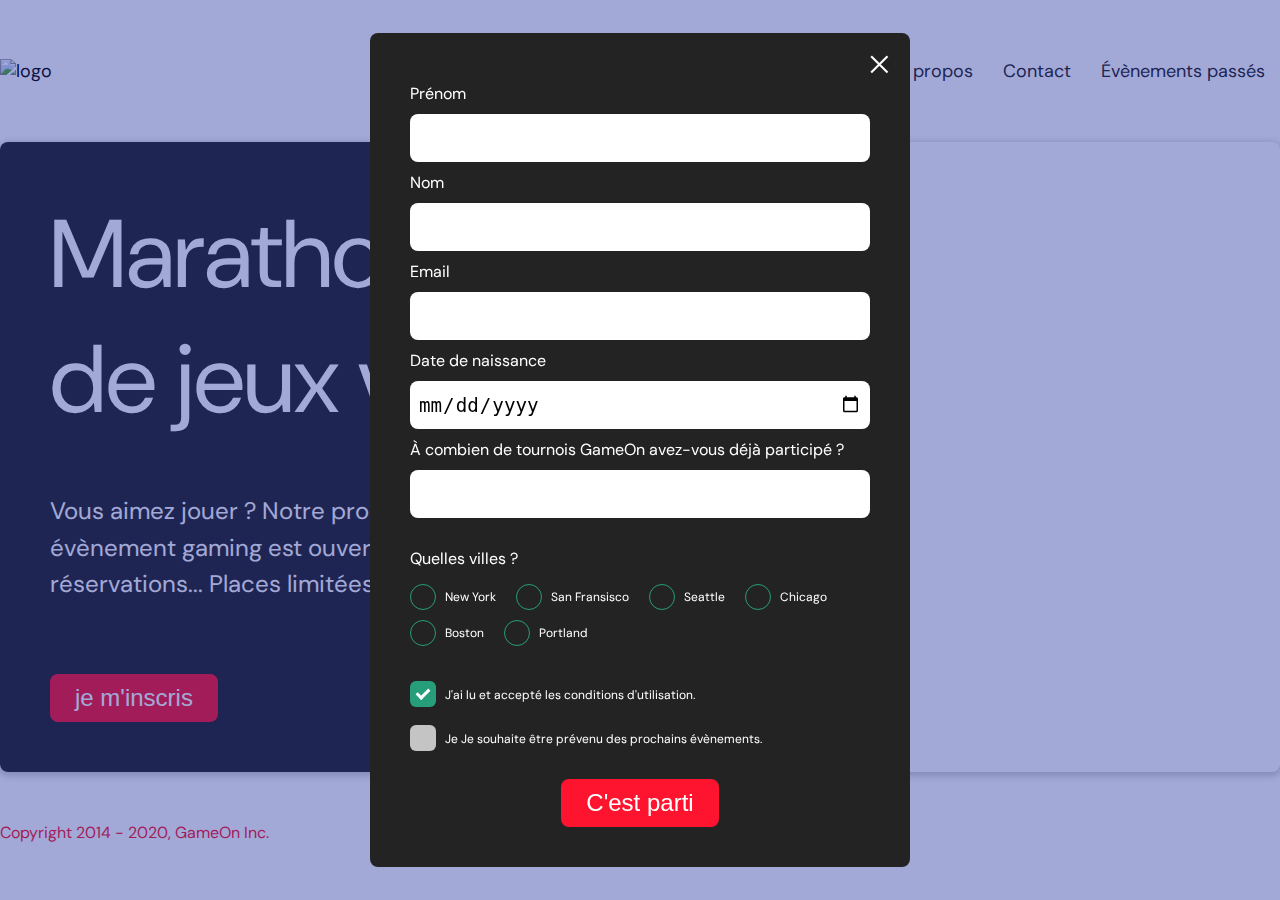
==== starterOnly/index.html @ 961a6577 "form style fixes" ====
<!DOCTYPE html>
<html lang="en">
  <head>
    <meta charset="utf-8" />
    <title>Reservation</title>
    <meta name="viewport" content="width=device-width,initial-scale=1" />
    <link rel="stylesheet" href="css/modal.css" />
    <link rel="stylesheet" href="https://cdnjs.cloudflare.com/ajax/libs/font-awesome/4.7.0/css/font-awesome.min.css">
    <link
      href="https://fonts.googleapis.com/css?family=DM+Sans"
      rel="stylesheet"
    />
  </head>
  <body>
    <div class="topnav" id="myTopnav">
      <div class="header-logo">
      <img alt="logo" src="images/Nav-Logo.svg"/>
      </div>
      <div class="main-navbar">
          <a href="#" class="active"><span>Accueil</span></a>
          <a href="#"><span>Détails de l'évènement</span></a>
          <a href="#"><span>À propos</span></a>
          <a href="#"><span>Contact</span></a>
          <a href="#"><span>Évènements passés</span></a>
          <a href="javascript:void(0);" class="icon" onclick="editNav()">
            <i class="fa fa-bars"></i>
          </a>
      </div>
    </div>
  </div>
    <main>
      <div class="hero-section">
        <div class="hero-content">
          <h1 class="hero-headline">
            Marathon national<br>
            de jeux vidéos
          </h1>
          <p class="hero-text">
            Vous aimez jouer ? Notre prochain évènement gaming est ouvert
            aux réservations... Places limitées !
          </p>
          <button class="btn-signup modal-btn">
            je m'inscris
          </button>
        </div>
        <div class="hero-img">
          <img src="images/bg_img.jpg" alt="img" />
        </div>
        <button class="btn-signup modal-btn">
          je m'inscris
        </button>
      </div>

      <section class="bground">
        <div class="content">
          <span class="close"></span>

          <div class="modal-body">
            <form
              name="reserve"
              action="index.html"
              method="get"
              onsubmit="return validate();"
            >
              <ul class="form-container">
                <li class="formData">
                  <label for="first">Prénom</label>
                  <input class="text-control" type="text" id="first" name="first" minlength="2"/>
                </li>
                <li class="formData">
                  <label for="last">Nom</label>
                  <input class="text-control" type="text" id="last" name="last" minlength="2"/>
                </li>
                <li class="formData">
                  <label for="email">Email</label>
                  <input class="text-control" type="email" id="email" name="email" />
                </li>
                <li class="formData">
                  <label for="birthdate">Date de naissance</label>
                  <input class="text-control" type="date" id="birthdate" name="birthdate" />
                </li>
                <li class="formData">
                  <label for="quantity">À combien de tournois GameOn avez-vous déjà participé ?</label>
                  <input type="number" class="text-control" id="quantity" name="quantity" min="0" max="99">
                </li>
              </ul>
              
              <p>Quelles villes ?</p>

              <ul class="radio-container formData">
                <li>
                  <input
                    class="radio-input" type="radio" id="location1" name="location" value="New York"
                  />
                  <span class="radio-icon"></span>
                  <label class="radio-label" for="location1">New York</label>
                </li>
                <li>
                  <input
                    class="radio-input" type="radio" id="location2" name="location" value="San Fransisco"
                  />
                  <span class="radio-icon"></span>
                  <label class="radio-label" for="location2">San Fransisco</label>
                </li>
                <li>
                  <input
                    class="radio-input" type="radio" id="location3" name="location" value="Seattle"
                  />
                  <span class="radio-icon"></span>
                  <label class="radio-label" for="location3">Seattle</label>
                </li>
                <li>
                  <input
                    class="radio-input" type="radio" id="location4" name="location" value="Chicago"
                  />
                  <span class="radio-icon"></span>
                  <label class="radio-label" for="location4">Chicago</label>
                </li>
                <li>
                  <input
                    class="radio-input" type="radio" id="location5" name="location" value="Boston"
                  />
                  <span class="radio-icon"></span>
                  <label class="radio-label" for="location5">Boston</label>
                </li>
                <li>
                  <input
                    class="radio-input" type="radio" id="location5" name="location" value="Portland"
                  />
                  <span class="radio-icon"></span>
                  <label class="radio-label" for="location5">Portland</label>
                </li>
              </ul>
              
              <ul class="checkbox-container formData">
                <li>
                  <input class="checkbox-input" type="checkbox" id="checkbox1" checked />
                  <span class="checkbox-icon"></span>
                  <label class="checkbox2-label" for="checkbox1" required>
                    J'ai lu et accepté les conditions d'utilisation.
                  </label>
                </li>
                <li>
                  <input class="checkbox-input" type="checkbox" id="checkbox2"/>
                  <span class="checkbox-icon"></span>
                  <label class="checkbox2-label" for="checkbox2">
                    Je Je souhaite être prévenu des prochains évènements.
                  </label>
                </li>
              </ul>

              <input class="btn-submit" type="submit" class="button" value="C'est parti" />

            </form>
          </div>
        </div>

      </section>

      <!-- <div class="bground">
        <div class="content">
          <span class="close"></span>
          <div class="modal-body">
            <form
              name="reserve"
              action="index.html"
              method="get"
              onsubmit="return validate();"
            >
              <div
                class="formData">
                <label>Prénom</label>
                <input
                  class="text-control"
                  type="text"
                  id="first"
                  name="first"
                  minlength="2"
                />
              </div>
              <div
                class="formData">
                <label>Nom</label>
                <input
                  class="text-control"
                  type="text"
                  id="last"
                  name="last"
                />
              </div>
              <div
                class="formData">
                <label>E-mail</label>
                <input
                  class="text-control"
                  type="email"
                  id="email"
                  name="email"
                />
              </div>
              <div
                class="formData">
                <label>Date de naissance</label>
                <input
                  class="text-control"
                  type="date"
                  id="birthdate"
                  name="birthdate"
                />
              </div>
              <div
                class="formData">
                <label>À combien de tournois GameOn avez-vous déjà participé ?</label>
                <input type="number" class="text-control" id="quantity" name="quantity" min="0" max="99">
              </div>
              <p class="text-label">Quelles villes ?</p>
              <div
                class="formData row-flex">
                <div>
                  <input
                    class="checkbox-input"
                    type="radio"
                    id="location1"
                    name="location"
                    value="New York"
                  />
                  <label class="checkbox-label" for="location1">
                    <span class="checkbox-icon"></span>
                    New York</label
                  >
                </div>
                <div>
                  <input
                  class="checkbox-input"
                  type="radio"
                  id="location2"
                  name="location"
                  value="San Francisco"
                />
                <label class="checkbox-label" for="location2">
                  <span class="checkbox-icon"></span>
                  San Francisco</label
                >
                </div>
                <div>
                  <input
                  class="checkbox-input"
                  type="radio"
                  id="location3"
                  name="location"
                  value="Seattle"
                />
                <label class="checkbox-label" for="location3">
                  <span class="checkbox-icon"></span>
                  Seattle</label
                >
                </div>
                <div>
                  <input
                  class="checkbox-input"
                  type="radio"
                  id="location4"
                  name="location"
                  value="Chicago"
                />
                <label class="checkbox-label" for="location4">
                  <span class="checkbox-icon"></span>
                  Chicago</label
                >
                </div>
                <div>
                  <input
                  class="checkbox-input"
                  type="radio"
                  id="location5"
                  name="location"
                  value="Boston"
                />
                <label class="checkbox-label" for="location5">
                  <span class="checkbox-icon"></span>
                  Boston</label
                >
                </div>
                <div>
                  <input
                  class="checkbox-input"
                  type="radio"
                  id="location6"
                  name="location"
                  value="Portland"
                />
                <label class="checkbox-label" for="location6">
                  <span class="checkbox-icon"></span>
                  Portland</label
                >
                </div>
              </div>

              <div
                class="formData">
                <div>
                  <input
                  class="checkbox-input"
                  type="checkbox"
                  id="checkbox1"
                  checked
                />
                <label class="checkbox2-label" for="checkbox1" required>
                  <span class="checkbox-icon"></span>
                  J'ai lu et accepté les conditions d'utilisation.
                </label>
                </div>
                <div>
                  <input class="checkbox-input" type="checkbox" id="checkbox2" />
                <label class="checkbox2-label" for="checkbox2">
                  <span class="checkbox-icon"></span>
                  Je Je souhaite être prévenu des prochains évènements.
                </label>
                </div>
              </div>
              <input
                class="btn-submit"
                type="submit"
                class="button"
                value="C'est parti"
              />
            </form>
          </div>
        </div>
      </div> -->
    </main>
    <footer>
      <p class="copyrights">
        Copyright 2014 - 2020, GameOn Inc.
      </p>
    </footer>
    <script src="js/modal.js"></script>
  </body>
</html>
---- starterOnly/css/modal.css ----
:root {
    --font-default: "DM Sans", Arial, Helvetica, sans-serif;
    --font-slab: var(--font-default);
    --modal-duration: 0.8s;
    --primary-color: #232323;
    --secondary-color: #FE142F;
    --tertiary-color: #279e7a;
}

* {
    box-sizing: border-box;
    margin: 0;
    padding: 0;
}

body {
    margin: 0;
    display: flex;
    flex-direction: column;
    font-family: var(--font-default);
    font-size: 18px;
    max-width: 1300px;
    margin: 0 auto;
}



/*---HEADER--------*/

.topnav {
    width: 100%;
    display: flex;
    justify-content: space-between;
    padding: 50px 0;
}
.topnav .icon {
    display: none;
    color: var(--secondary-color);
}

.header-logo {
    width: 277px;
    display: flex;
    align-items: center;
}
.header-logo img {
    width: 100%;
}

.main-navbar {
    display: flex;
    justify-content: flex-end;
    align-items: center;
}
.main-navbar a {
    padding: 9px 15px;
    color: var(--primary-color);
    text-decoration: none;
}
.main-navbar a:hover {
    background-color: var(--secondary-color);
    border-radius: 8px;
    color: white;
    text-decoration: underline;
}


/*---HERO--------*/

main {
    width: 100%;
    /* border: 1px solid black; */
    display: flex;
    border-radius: 8px;
    overflow: hidden;
    box-shadow: 0 2px 7px 2px rgba(0, 0, 0, 0.2);
}
.hero-section {
    display: flex;
    width: 100%;
    position: relative;
    flex-wrap: wrap;
}
.hero-section > button {
    display: none;
}

.hero-content {
    width: 40%;
    background-color: var(--primary-color);
    color: white;
    position: relative;
    z-index: 1;
    padding: 50px;
    display: flex;
    flex-direction: column;
    justify-content: space-between;
    align-items: flex-start;
}
.hero-headline {
    font-size: 6rem;
    font-weight: normal;
    white-space: nowrap;
}
.hero-text {
    width: 100%;
    font-weight: normal;
    padding: 20px 0;
    font-size: 1.5rem;
    line-height: 2.3rem;
}

.hero-img {
    width: 60%;
    height: 70vh;
}
.hero-img img {
    width: 100%;
    height: 100%;
    object-fit: cover;
}

.btn-signup,
.btn-submit {
    background-color: var(--secondary-color);
    padding: 10px 25px;
    border-radius: 8px;
    border: 0;
    color: white;
    font-size: 1.5rem;
    margin-top: 20px;
}


.bground {
    display: flex;
    position: fixed;
    z-index: 2;
    left: 0;
    top: 0;
    width: 100%;
    height: 100vh;
    overflow: auto;
    background-color: rgba(26, 39, 156, 0.4);
    align-items: center;
    justify-content: center;
}
.bground .content {
    background-color: var(--primary-color);
    padding: 0 40px;
    border-radius: 8px;
    color: white;
    max-width: 540px;
    overflow-y: scroll;
    position: relative;
}

.close {
    position: absolute;
    right: 15px;
    top: 15px;
    width: 32px;
    height: 32px;
    opacity: 1;
    cursor: pointer;
    transform: scale(0.7);
  }
  .close:before,
  .close:after {
    position: absolute;
    left: 15px;
    content: " ";
    height: 33px;
    width: 3px;
    background-color: #fff;
  }
  .close:before {
    transform: rotate(45deg);
  }
  .close:after {
    transform: rotate(-45deg);
  }


.modal-body form {
    padding: 40px 0;
    width: 100%;
    display: flex;
    flex-direction: column;
    align-items: center;
}

.modal-body label, form > p {
    font-family: var(--font-default);
    font-size: 1rem;
    font-weight: normal;
    margin: 10px 0;
}
.modal-body .text-control {
    padding: 8px;
    width: 100%;
    border-radius: 8px;
    font-size: 1.2rem;
    height: 48px;
    border: 0;
}

form > p {
    padding-top: 20px;
    display: flex;
    align-self: flex-start;
}
form ul.form-container,
form ul.radio-container,
form ul.checkbox-container {
    width: 100%;
    display: flex;
    flex-direction: column;
    list-style: none;
}
form ul.radio-container {
    flex-direction: row;
    justify-content: flex-start;
    flex-wrap: wrap;
}
form ul.form-container li {
    display: flex;
    flex-direction: column;
    width: auto;
}

form ul.radio-container li {
    display: flex;
    align-items: center;
    margin-right: 20px;
    position: relative;
    cursor: pointer;
}
form ul.radio-container li label,
form ul.checkbox-container li label {
    margin-left: 35px;
    font-size: 12px;
}
form ul.radio-container li input,
form ul.checkbox-container li input {
    position: absolute;
    opacity: 0;
    height: 25px;
    width: 25px;
    z-index: 3;
    cursor: pointer;
}
form ul.radio-container li .radio-icon,
form ul.checkbox-container li .checkbox-icon {
    position: absolute;
    height: 26px;
    width: 26px;
    border: 1px solid var(--tertiary-color);
    border-radius: 50%;
    cursor: pointer;
}

form ul.radio-container li input:checked ~ .radio-icon:after,
form ul.checkbox-container li input:checked ~ .checkbox-icon:after {
    content: "";
    width: 15px;
    height: 15px;
    border-radius: 50%;
    background-color: var(--tertiary-color);
    position: absolute;
    left: 50%;
    top: 50%;
    transform: translate(-50%, -50%);
}

form ul.checkbox-container {
    padding-top: 20px;
}

form ul.checkbox-container li {
    margin: 10px 0;
}
form ul.checkbox-container li .checkbox-icon {
    background-color: #C4C4C4;
    border: 0;
    border-radius: 6px;
}

form ul.checkbox-container li input:checked ~ .checkbox-icon {
    background-color: var(--tertiary-color);
}
form ul.checkbox-container li input:checked ~ .checkbox-icon:after {
    left: 9px;
    top: 5px;
    width: 5px;
    height: 10px;
    border: solid white;
    border-width: 0 3px 3px 0;
    transform: rotate(45deg);
    border-radius: 0;
}








/*---FOOTER--------*/

footer {
    width: 100%;
    display: flex;
    justify-content: flex-start;
}
.copyrights {
    font-size: 1rem;
    color: var(--secondary-color);
    padding-top: 50px;
}


@media screen and (max-width: 800px) {

}


@media screen and (max-width: 768px) {
    body {
        padding: 0 30px;
    }
    .topnav {
        padding: 30px 0;
    }
    .topnav a {
        display: none;
    }
    .topnav a.icon {
        display: flex;
    }
    .topnav a.icon:hover {
        text-decoration: none;
    }
    .header-logo {
        width: 100px;
    }


    /*---HERO------*/

    main {
        border-radius: 0;
        box-shadow: unset;
    }
    .hero-section {
        justify-content: center;
    }

    .hero-section > button {
        display: flex;
        margin: 20px 0;
    }

    .hero-content {
        width: 100%;
        padding: 0;
        background-color: transparent;
        color: var(--primary-color);
    }
    .hero-content > button {
        display: none;
    }
    .hero-headline {
        font-size: 3rem;
        line-height: 3.5rem;
        white-space: normal;
    }
    .hero-text {
        width: unset;
        font-size: 1rem;
        line-height: 1.5rem;
        margin-top: 20px;
        margin-bottom: 20px;
    }
    .hero-img {
        width: 100%;
        height: unset;
        border-radius: 8px;
        overflow: hidden;
    }

    .btn-signup {
        background-color: var(--secondary-color);
        padding: 10px 25px;
        border-radius: 8px;
        font-size: 1rem;
    }

    /*---FOOTER--------*/

    footer {
        justify-content: center;
    }
    .copyrights {
        font-size: 10px;
        padding-top: 10px;
        padding-bottom: 20px;
    }

}


@media screen and (max-width: 540px) {

}
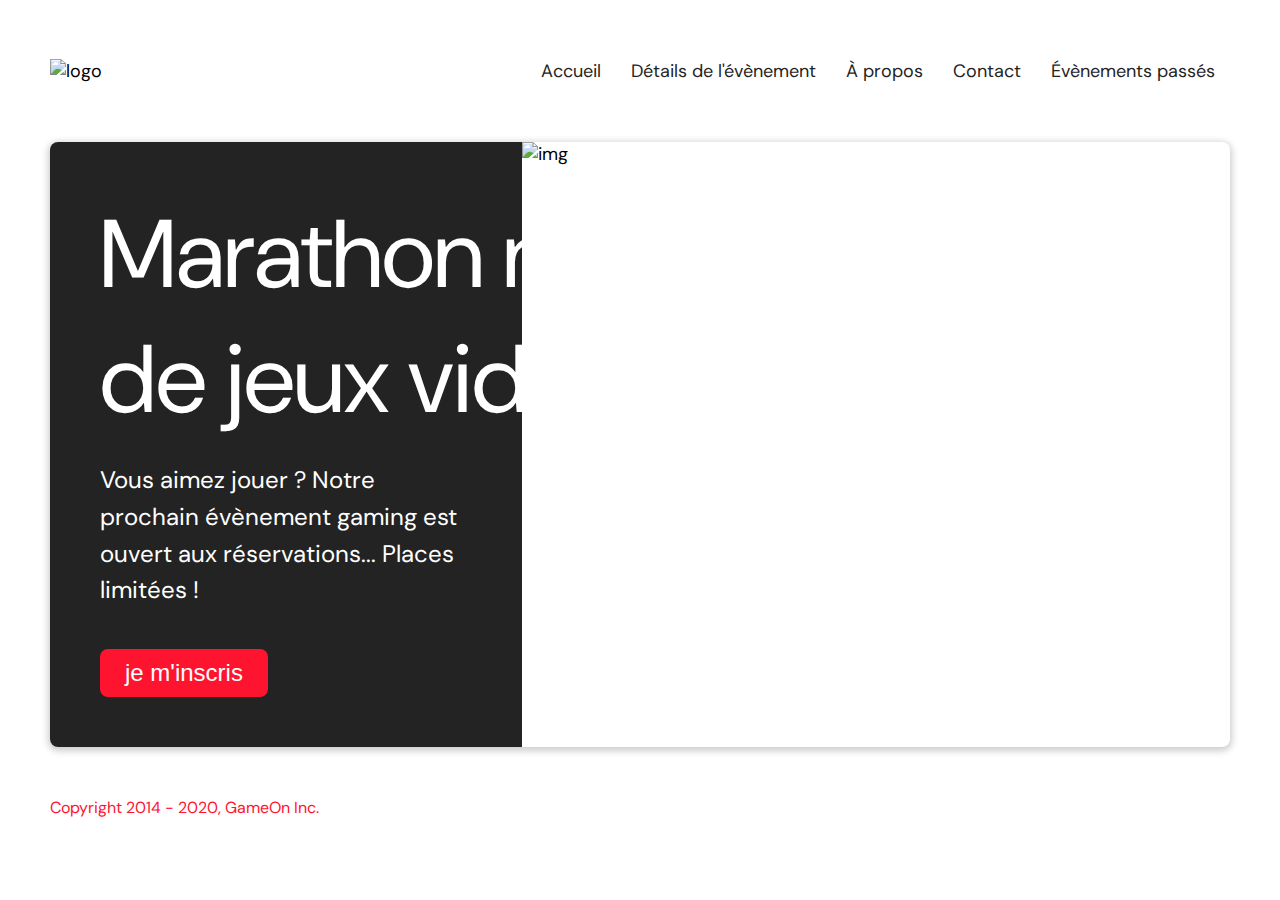
==== commit 50fe4835: "basic validation works" ====
--- a/starterOnly/index.html
+++ b/starterOnly/index.html
@@ -60,24 +60,28 @@
               name="reserve"
               action="index.html"
               method="get"
-              onsubmit="return validate();"
+              id="form"
             >
               <ul class="form-container">
                 <li class="formData">
                   <label for="first">Prénom</label>
-                  <input class="text-control" type="text" id="first" name="first" minlength="2"/>
+                  <input class="text-control" type="text" id="first" name="first" minlength="2" pattern="[A-Za-z]+"/>
+                  <p class="error-message">Veuillez entrer 2 caractères ou plus pour le champ du prénom.</p>
                 </li>
                 <li class="formData">
                   <label for="last">Nom</label>
-                  <input class="text-control" type="text" id="last" name="last" minlength="2"/>
+                  <input class="text-control" type="text" id="last" name="last" minlength="2" pattern="[A-Za-z]+"/>
+                  <p class="error-message">Veuillez entrer 2 caractères ou plus pour le champ du nom.</p>
                 </li>
                 <li class="formData">
                   <label for="email">Email</label>
                   <input class="text-control" type="email" id="email" name="email" />
+                  <p class="error-message">Veuillez entrer votre email</p>
                 </li>
                 <li class="formData">
                   <label for="birthdate">Date de naissance</label>
                   <input class="text-control" type="date" id="birthdate" name="birthdate" />
+                  <p class="error-message">Vous devez entrer votre date de naissance.</p>
                 </li>
                 <li class="formData">
                   <label for="quantity">À combien de tournois GameOn avez-vous déjà participé ?</label>
@@ -130,6 +134,7 @@
                   <span class="radio-icon"></span>
                   <label class="radio-label" for="location5">Portland</label>
                 </li>
+                <p class="error-message">Vous devez choisir une option.</p>
               </ul>
               
               <ul class="checkbox-container formData">
@@ -138,7 +143,8 @@
                   <span class="checkbox-icon"></span>
                   <label class="checkbox2-label" for="checkbox1" required>
                     J'ai lu et accepté les conditions d'utilisation.
-                  </label>
+                  </label> 
+                  <p class="error-message">Vous devez vérifier que vous acceptez les termes et conditions.</p>
                 </li>
                 <li>
                   <input class="checkbox-input" type="checkbox" id="checkbox2"/>
@@ -149,185 +155,13 @@
                 </li>
               </ul>
 
-              <input class="btn-submit" type="submit" class="button" value="C'est parti" />
+              <input class="btn-submit" type="submit" value="C'est parti" />
 
             </form>
           </div>
         </div>
 
       </section>
-
-      <!-- <div class="bground">
-        <div class="content">
-          <span class="close"></span>
-          <div class="modal-body">
-            <form
-              name="reserve"
-              action="index.html"
-              method="get"
-              onsubmit="return validate();"
-            >
-              <div
-                class="formData">
-                <label>Prénom</label>
-                <input
-                  class="text-control"
-                  type="text"
-                  id="first"
-                  name="first"
-                  minlength="2"
-                />
-              </div>
-              <div
-                class="formData">
-                <label>Nom</label>
-                <input
-                  class="text-control"
-                  type="text"
-                  id="last"
-                  name="last"
-                />
-              </div>
-              <div
-                class="formData">
-                <label>E-mail</label>
-                <input
-                  class="text-control"
-                  type="email"
-                  id="email"
-                  name="email"
-                />
-              </div>
-              <div
-                class="formData">
-                <label>Date de naissance</label>
-                <input
-                  class="text-control"
-                  type="date"
-                  id="birthdate"
-                  name="birthdate"
-                />
-              </div>
-              <div
-                class="formData">
-                <label>À combien de tournois GameOn avez-vous déjà participé ?</label>
-                <input type="number" class="text-control" id="quantity" name="quantity" min="0" max="99">
-              </div>
-              <p class="text-label">Quelles villes ?</p>
-              <div
-                class="formData row-flex">
-                <div>
-                  <input
-                    class="checkbox-input"
-                    type="radio"
-                    id="location1"
-                    name="location"
-                    value="New York"
-                  />
-                  <label class="checkbox-label" for="location1">
-                    <span class="checkbox-icon"></span>
-                    New York</label
-                  >
-                </div>
-                <div>
-                  <input
-                  class="checkbox-input"
-                  type="radio"
-                  id="location2"
-                  name="location"
-                  value="San Francisco"
-                />
-                <label class="checkbox-label" for="location2">
-                  <span class="checkbox-icon"></span>
-                  San Francisco</label
-                >
-                </div>
-                <div>
-                  <input
-                  class="checkbox-input"
-                  type="radio"
-                  id="location3"
-                  name="location"
-                  value="Seattle"
-                />
-                <label class="checkbox-label" for="location3">
-                  <span class="checkbox-icon"></span>
-                  Seattle</label
-                >
-                </div>
-                <div>
-                  <input
-                  class="checkbox-input"
-                  type="radio"
-                  id="location4"
-                  name="location"
-                  value="Chicago"
-                />
-                <label class="checkbox-label" for="location4">
-                  <span class="checkbox-icon"></span>
-                  Chicago</label
-                >
-                </div>
-                <div>
-                  <input
-                  class="checkbox-input"
-                  type="radio"
-                  id="location5"
-                  name="location"
-                  value="Boston"
-                />
-                <label class="checkbox-label" for="location5">
-                  <span class="checkbox-icon"></span>
-                  Boston</label
-                >
-                </div>
-                <div>
-                  <input
-                  class="checkbox-input"
-                  type="radio"
-                  id="location6"
-                  name="location"
-                  value="Portland"
-                />
-                <label class="checkbox-label" for="location6">
-                  <span class="checkbox-icon"></span>
-                  Portland</label
-                >
-                </div>
-              </div>
-
-              <div
-                class="formData">
-                <div>
-                  <input
-                  class="checkbox-input"
-                  type="checkbox"
-                  id="checkbox1"
-                  checked
-                />
-                <label class="checkbox2-label" for="checkbox1" required>
-                  <span class="checkbox-icon"></span>
-                  J'ai lu et accepté les conditions d'utilisation.
-                </label>
-                </div>
-                <div>
-                  <input class="checkbox-input" type="checkbox" id="checkbox2" />
-                <label class="checkbox2-label" for="checkbox2">
-                  <span class="checkbox-icon"></span>
-                  Je Je souhaite être prévenu des prochains évènements.
-                </label>
-                </div>
-              </div>
-              <input
-                class="btn-submit"
-                type="submit"
-                class="button"
-                value="C'est parti"
-              />
-            </form>
-          </div>
-        </div>
-      </div> -->
     </main>
     <footer>
       <p class="copyrights">
--- a/starterOnly/css/modal.css
+++ b/starterOnly/css/modal.css
@@ -21,6 +21,7 @@
     font-size: 18px;
     max-width: 1300px;
     margin: 0 auto;
+    padding: 0 50px;
 }
 
 
@@ -112,7 +113,7 @@
 
 .hero-img {
     width: 60%;
-    height: 70vh;
+    /* height: 70vh; */
 }
 .hero-img img {
     width: 100%;
@@ -132,8 +133,9 @@
 }
 
 
+
 .bground {
-    display: flex;
+    display: none;
     position: fixed;
     z-index: 2;
     left: 0;
@@ -141,9 +143,13 @@
     width: 100%;
     height: 100vh;
     overflow: auto;
-    background-color: rgba(26, 39, 156, 0.4);
+    /* background-color: rgba(26, 39, 156, 0.4); */
+    background-color: #E5E5E5;
     align-items: center;
     justify-content: center;
+}
+.bground.show {
+    display: flex;
 }
 .bground .content {
     background-color: var(--primary-color);
@@ -153,6 +159,7 @@
     max-width: 540px;
     overflow-y: scroll;
     position: relative;
+    box-shadow: 0px 12px 12px rgba(0, 0, 0, 0.25);
 }
 
 .close {
@@ -205,10 +212,60 @@
     border: 0;
 }
 
+.formData[data-error]::after {
+    content: attr(data-error);
+    font-size: 0.4em;
+    color: #e54858;
+    display: block;
+    margin-top: 7px;
+    margin-bottom: 7px;
+    text-align: right;
+    line-height: 0.3;
+    opacity: 1;
+    transition: 0.3s;
+  }
+.formData[data-error-visible="true"]::after {
+opacity: 1;
+}
+.formData[data-error-visible="true"] .text-control {
+border: 2px solid #e54858;
+}
+
+/* .formData input:focus {
+    border: 0;
+    outline: none;
+    border: 2px solid var(--tertiary-color);
+}
+.formData input:invalid {
+    border: 2px solid var(--secondary-color);
+} */
+
+.formData input:focus {
+    border: 0;
+    outline: none;
+}
+
+.text-control.valid {
+    border: 2px solid var(--tertiary-color);
+}
+
+.text-control.invalid {
+    border: 2px solid var(--secondary-color);
+}
+
+
 form > p {
     padding-top: 20px;
     display: flex;
     align-self: flex-start;
+}
+p.error-message {
+    width: 100%;
+    font-size: .7rem;
+    color: var(--secondary-color);
+    padding-top: 10px;
+    /* display: block; */
+    display: none;
 }
 form ul.form-container,
 form ul.radio-container,
@@ -390,12 +447,21 @@
         overflow: hidden;
     }
 
-    .btn-signup {
-        background-color: var(--secondary-color);
-        padding: 10px 25px;
-        border-radius: 8px;
-        font-size: 1rem;
-    }
+
+
+    /*---FORM---------*/
+
+    .bground {
+        height: unset;
+        position: absolute;
+        margin-top: 90px;
+        overflow-y: scroll;
+    }
+    .bground .content {
+        border-radius: 0;
+    }
+
+
 
     /*---FOOTER--------*/
 
@@ -408,6 +474,9 @@
         padding-bottom: 20px;
     }
 
+
+
+
 }
 
 
